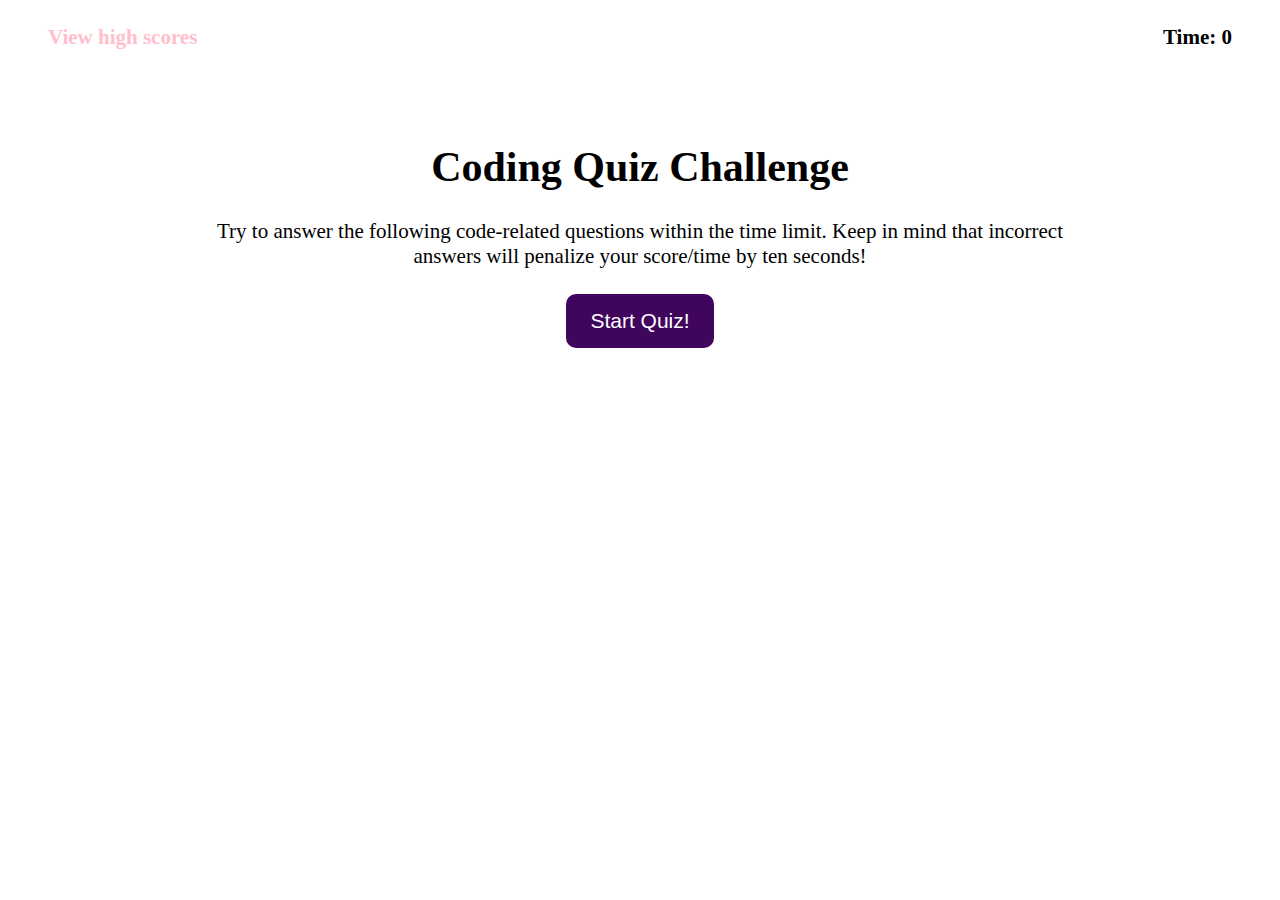
==== index.html @ 20dc0d28 "Implement initial start coding screen" ====
<!DOCTYPE html>
<html lang="en">
<head>
    <meta charset="UTF-8">
    <meta name="viewport" content="width=device-width, initial-scale=1.0">
    <link rel="stylesheet" href="./assets/style.css">
    <link rel="stylesheet" href="./assets/start-coding.css">
    <title>Code Quiz</title>
</head>
<body>
    <header>
        <h2 id="view-high-score">View high scores</h2>
        <h2 id="time">Time: <span>0</span></h2>
    </header>

    <main>
        <div id="start-coding">
            <h1>Coding Quiz Challenge</h1>
            <p>Try to answer the following code-related questions within the time limit. Keep in mind that incorrect answers will penalize your score/time by ten seconds!</p>
            <button class="button">Start Quiz!</button>
        </div>
    </main>
</body>
</html>
---- assets/style.css ----
*{
    font-size: 21px;
}
header{
    display: flex;
    justify-content: space-between;
}
#view-high-score {
    color: pink;
    padding-left: 40px;
    
}
#time {
    color: black;
    padding-right: 40px;
}

.button{
    background-color: #40055d; 
    border: none;
    color: white;
    padding: 15px 24px;
    text-align: center;
    text-decoration: none;
    display: inline-block;
    margin: 4px 2px;
    cursor: pointer;
    border-radius: 10px;
}
---- assets/start-coding.css ----
#start-coding{
    text-align: center;
    margin: 75px 15%;
}
#start-coding h1{
    text-align: center;
    font-weight: bolder;
    font-size: 2em
}

#start-coding button:hover{
    background-color: #a430de;
}
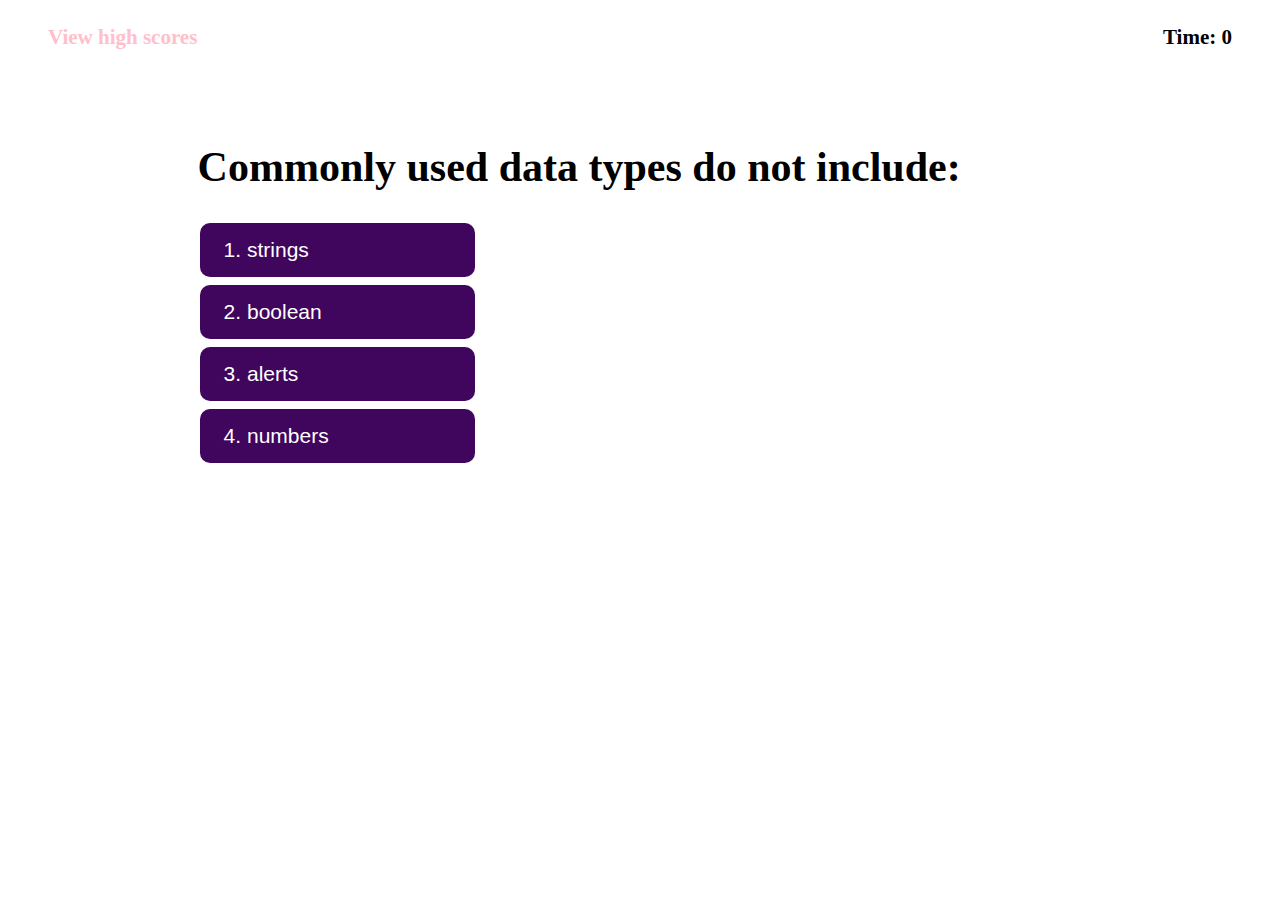
==== commit 3f4d8697: "implemented html and css for quiz-question view." ====
--- a/index.html
+++ b/index.html
@@ -14,10 +14,20 @@
     </header>
 
     <main>
-        <div id="start-coding">
+        <!-- <div id="start-coding">
             <h1>Coding Quiz Challenge</h1>
             <p>Try to answer the following code-related questions within the time limit. Keep in mind that incorrect answers will penalize your score/time by ten seconds!</p>
             <button class="button">Start Quiz!</button>
+        </div> -->
+        <div id="quiz-question">
+            <h1>Commonly used data types do not include:</h1>
+            <div>
+                <button class="button quiz-button"><span>1. </span>strings</button>
+                <button class="button quiz-button"><span>2. </span>boolean</button>
+                <button class="button quiz-button"><span>3. </span>alerts</button>
+                <button class="button quiz-button"><span>4. </span>numbers</button>
+            </div>
+            
         </div>
     </main>
 </body>
--- a/assets/style.css
+++ b/assets/style.css
@@ -26,4 +26,24 @@
     margin: 4px 2px;
     cursor: pointer;
     border-radius: 10px;
+}
+#quiz-question{
+    text-align: left;
+    margin: 75px 15%;
+}
+#quiz-question h1{
+    text-align: left;
+    font-weight: bolder;
+    font-size: 2em;
+    min-width: 275px;
+}
+#quiz-question div{
+    display: inline-grid;
+}
+#quiz-question button:hover{
+    background-color: #a430de;
+}
+.quiz-button {
+    min-width: 275px;
+    text-align: left;
 }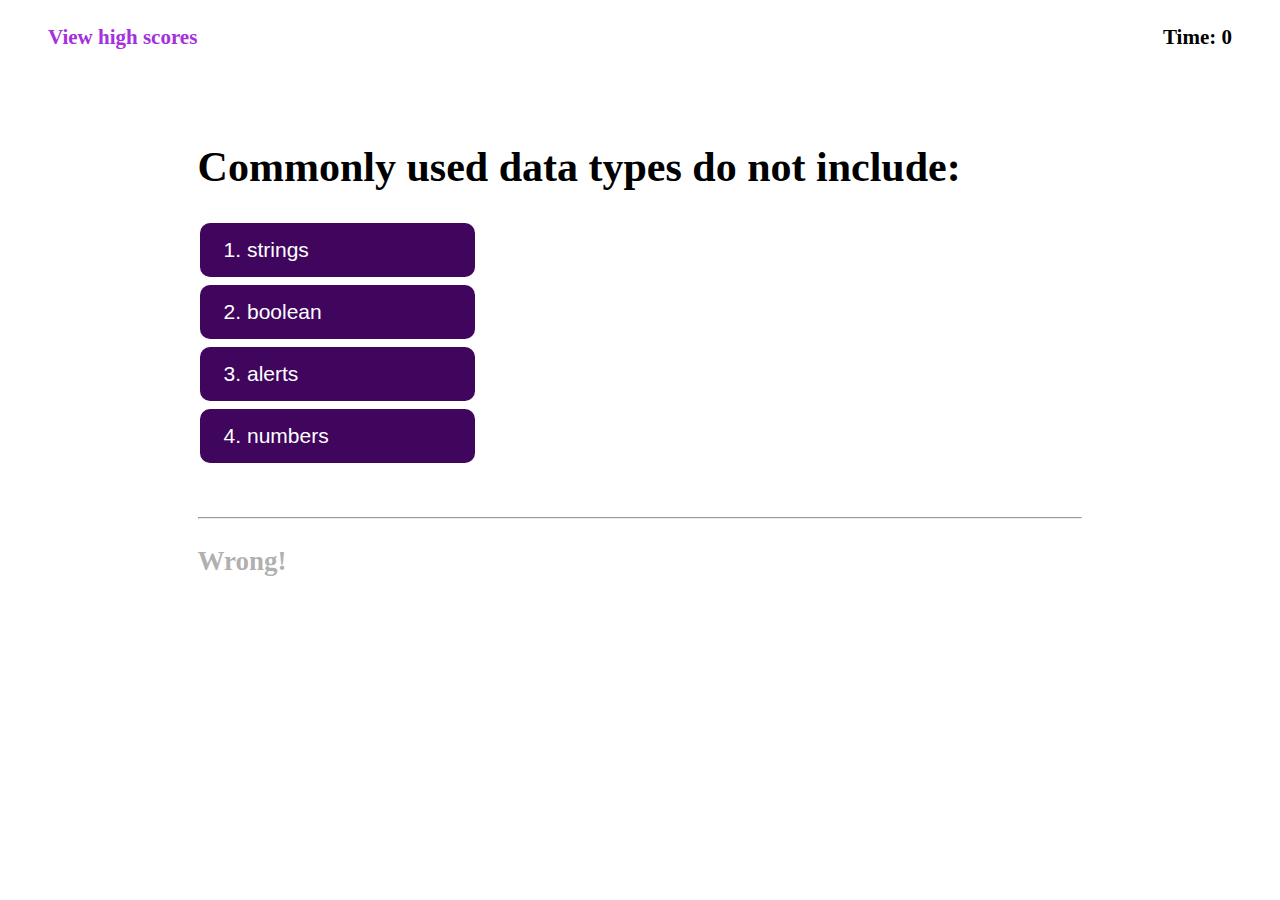
==== commit 9de8df7a: "Bottom Right/Wrong added to bottom." ====
--- a/index.html
+++ b/index.html
@@ -27,8 +27,12 @@
                 <button class="button quiz-button"><span>3. </span>alerts</button>
                 <button class="button quiz-button"><span>4. </span>numbers</button>
             </div>
-            
+            <hr>
+            <h3>
+                Wrong!
+            </h3>
         </div>
+        
     </main>
 </body>
 </html>--- a/assets/style.css
+++ b/assets/style.css
@@ -8,7 +8,7 @@
 #view-high-score {
     color: pink;
     padding-left: 40px;
-    
+    color:  #a430de;
 }
 #time {
     color: black;
@@ -37,6 +37,13 @@
     font-size: 2em;
     min-width: 275px;
 }
+#quiz-question hr {
+    margin-top: 50px;
+}
+#quiz-question h3 {
+    font-size: 27px;
+    color: #888888a8;
+}
 #quiz-question div{
     display: inline-grid;
 }
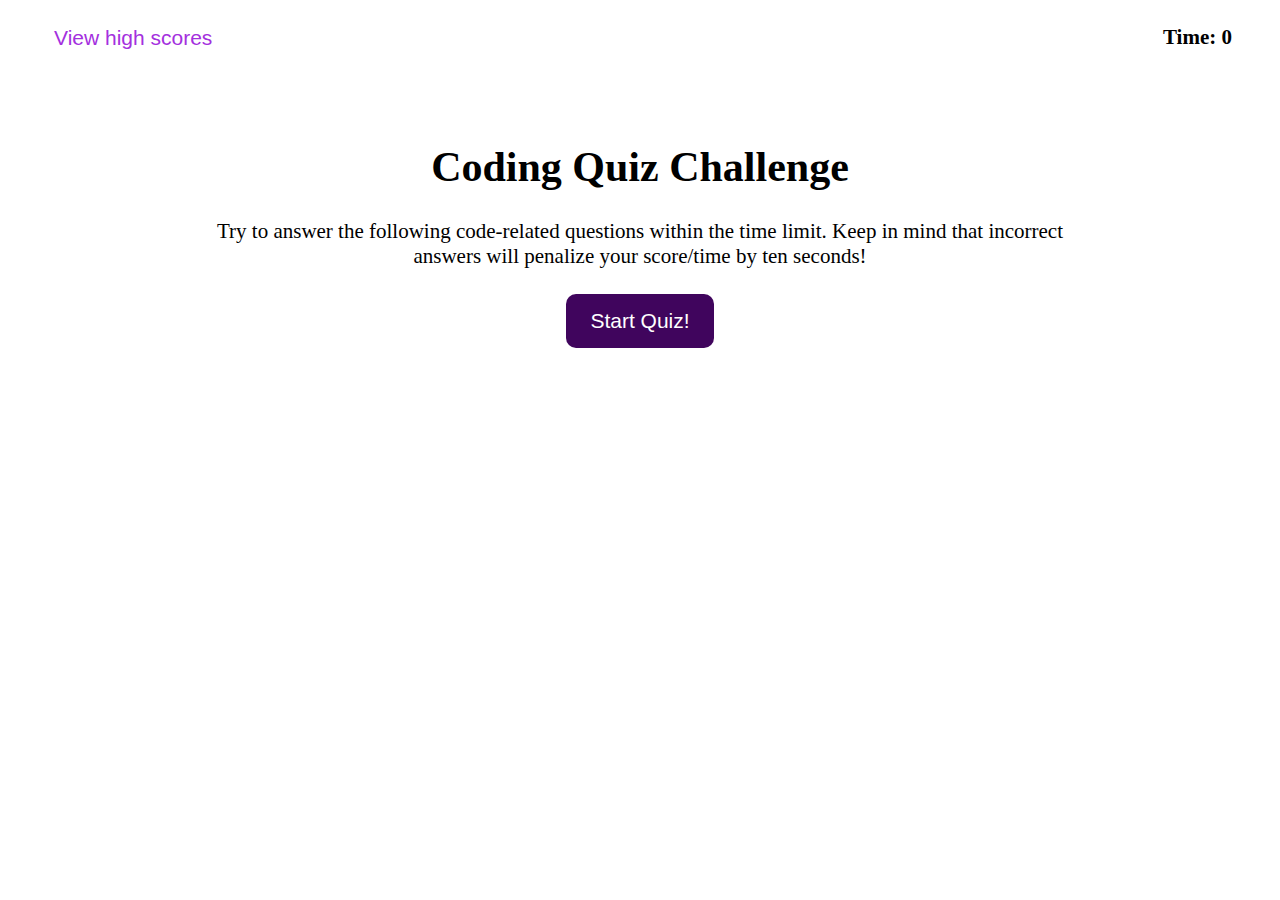
==== commit e77fe539: "added high score screen, quiz questions, and styling" ====
--- a/index.html
+++ b/index.html
@@ -3,22 +3,25 @@
 <head>
     <meta charset="UTF-8">
     <meta name="viewport" content="width=device-width, initial-scale=1.0">
-    <link rel="stylesheet" href="./assets/style.css">
-    <link rel="stylesheet" href="./assets/start-coding.css">
+    <link rel="stylesheet" href="./assets/css/style.css">
+    <link rel="stylesheet" href="./assets/css/start-coding.css">
+    <link rel="stylesheet" href="./assets/css/quiz-question.css">
     <title>Code Quiz</title>
 </head>
 <body>
     <header>
-        <h2 id="view-high-score">View high scores</h2>
+        <button id="view-high-score">View high scores</button>
         <h2 id="time">Time: <span>0</span></h2>
     </header>
 
     <main>
-        <!-- <div id="start-coding">
+        <div id="start-coding">
             <h1>Coding Quiz Challenge</h1>
             <p>Try to answer the following code-related questions within the time limit. Keep in mind that incorrect answers will penalize your score/time by ten seconds!</p>
             <button class="button">Start Quiz!</button>
-        </div> -->
+        </div>
+
+
         <div id="quiz-question">
             <h1>Commonly used data types do not include:</h1>
             <div>
@@ -28,11 +31,28 @@
                 <button class="button quiz-button"><span>4. </span>numbers</button>
             </div>
             <hr>
-            <h3>
+            <h3 id="wrong">
                 Wrong!
+            </h3>
+            <h3 id = "correct">
+                Correct!
             </h3>
         </div>
         
+        <div id="finished">
+            <h1>All done!</h1>
+                
+            <p>
+                Your final score is 22.
+            </p>
+            <form onsubmit="submitHighScore(); return false;">Enter Score: 
+                <input type="text" id="fname" name="fname" value="John">
+                <input class="form-button" type="submit" value="Submit">
+            </form>
+        </div>
+        
     </main>
+
+    <script src="./assets/javascript/script.js"></script>
 </body>
 </html>--- a/assets/css/style.css
+++ b/assets/css/style.css
@@ -0,0 +1,66 @@
+*{
+    font-size: 21px;
+}
+header{
+    display: flex;
+    justify-content: space-between;
+}
+#view-high-score {
+    margin: 10px 0 10px 40px;
+    color:  #a430de;
+    background-color: transparent;
+    background-repeat:no-repeat;
+    border: none;
+}
+#view-high-score:hover {
+    background-color: rgba(128, 128, 128, 0.55);
+    background-repeat:no-repeat;
+    border: 3px 3px black;
+    border-radius: 10px;
+}
+#time {
+    color: black;
+    padding-right: 40px;
+}
+
+.button{
+    background-color: #40055d; 
+    border: none;
+    color: white;
+    padding: 15px 24px;
+    text-align: center;
+    text-decoration: none;
+    display: inline-block;
+    margin: 4px 2px;
+    cursor: pointer;
+    border-radius: 10px;
+}
+
+
+#finished{
+    margin: 75px 22%;
+}
+#finished h1{
+    text-align: left;
+    font-weight: bolder;
+    font-size: 2em;
+    min-width: 275px;
+}
+#finished p{
+    font-size: 1.25em;
+}
+#finished form{
+    font-size: 1.25em;
+}
+.form-button{
+    background-color: #40055d; 
+    border: none;
+    color: white;
+    padding: 4px 24px;
+    text-align: center;
+    text-decoration: none;
+    display: inline-block;
+    margin: 4px 2px;
+    cursor: pointer;
+    border-radius: 10px;
+}--- a/assets/css/start-coding.css
+++ b/assets/css/start-coding.css
@@ -0,0 +1,13 @@
+#start-coding{
+    text-align: center;
+    margin: 75px 15%;
+}
+#start-coding h1{
+    text-align: center;
+    font-weight: bolder;
+    font-size: 2em
+}
+
+#start-coding button:hover{
+    background-color: #a430de;
+}--- a/assets/css/quiz-question.css
+++ b/assets/css/quiz-question.css
@@ -0,0 +1,27 @@
+#quiz-question{
+    text-align: left;
+    margin: 75px 15%;
+}
+#quiz-question h1{
+    text-align: left;
+    font-weight: bolder;
+    font-size: 2em;
+    min-width: 275px;
+}
+#quiz-question hr {
+    margin-top: 50px;
+}
+#quiz-question h3 {
+    font-size: 27px;
+    color: #888888a8;
+}
+#quiz-question div{
+    display: inline-grid;
+}
+#quiz-question button:hover{
+    background-color: #a430de;
+}
+.quiz-button {
+    min-width: 275px;
+    text-align: left;
+}